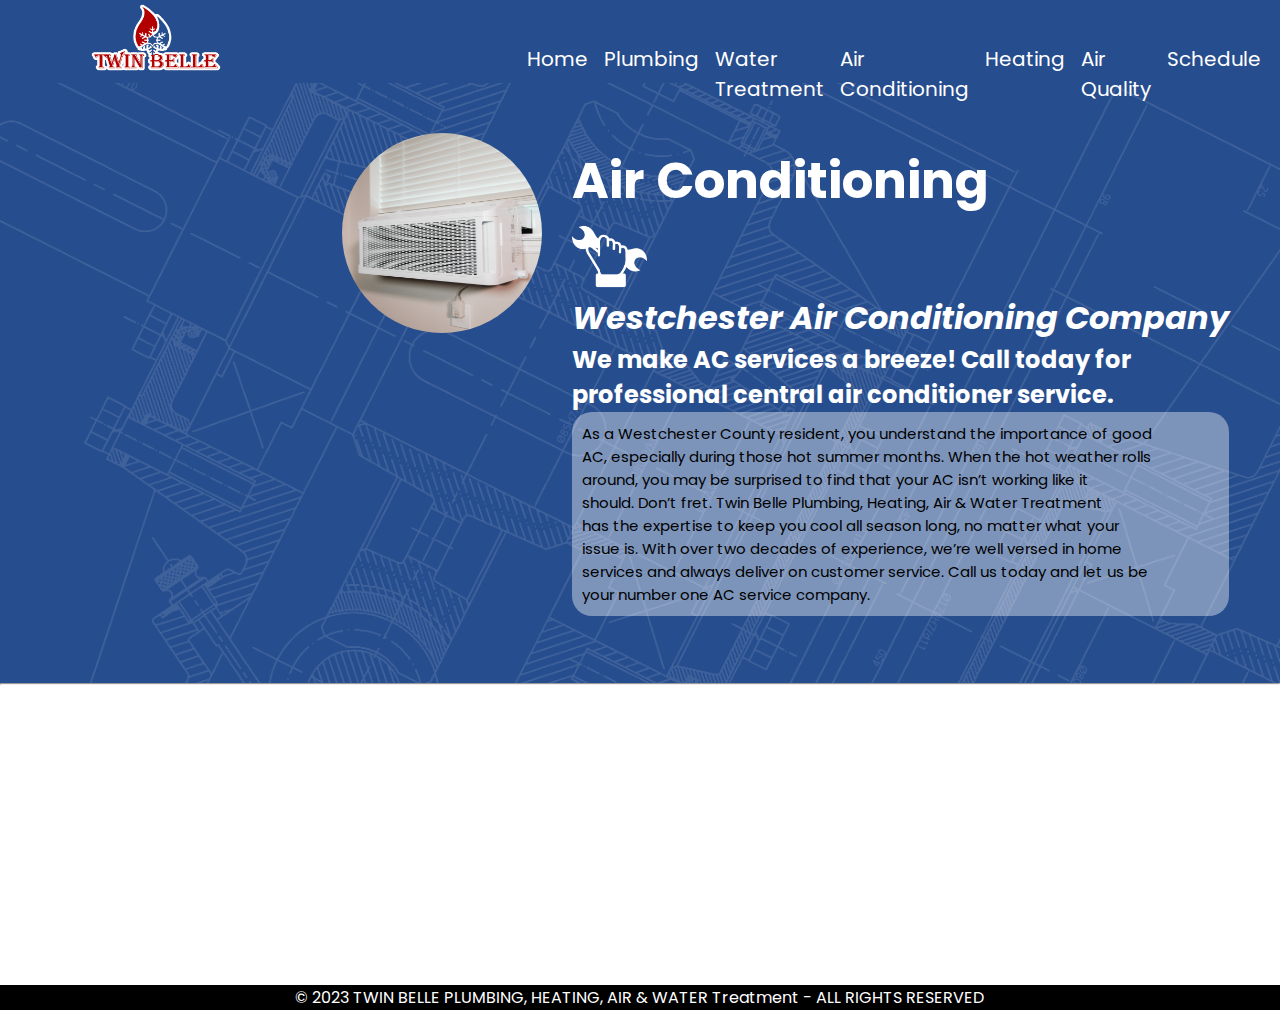
==== ac.html @ fe887743 "Finished Pages, not Schedule" ====
<!DOCTYPE html>
<html lang="en">
<head>
    <meta charset="UTF-8">
    <meta name="viewport" content="width=device-width, initial-scale=1.0">
    <link rel="icon" type="image/png" href="pics/logotb.png">
    <link href="https://fonts.googleapis.com/css2?family=Poppins:wght@700&display=swap" rel="stylesheet">
    <link href="https://fonts.googleapis.com/css2?family=Poppins&display=swap" rel="stylesheet">
    <link rel="stylesheet" href="plumbing.css">
    <title>Twin Belle! Plumbing & HVAC</title>
</head>
<body>

        <!-- NAVIGATION BAR & LOGO -->
    <header class="nav">
            <!-- FULL NAV FLEXBOX -->
            <a href="tb"><img class="logo" src="pics/logotbw.png" alt="Twin Belle Logo"></a>
        <nav class="navlinks">
            <!-- LINKS ONLY FLEXBOX -->
            <a href="index.html">Home</a>
            <a href="plumbing.html">Plumbing</a>
            <a href="water.html">Water Treatment</a>
            <a href="ac.html">Air Conditioning</a>
            <a href="heat.html">Heating</a>
            <a href="aq.html">Air Quality</a>
            <a href="schedule.html">Schedule</a>  
        </nav>
    </header>

    <span class="psection1">
        <span class="imgplumb">
        <span class="rightstuff">
            <img class="image1" src="pics/ac.jpg" alt="Plumbing" width="200" height="200">
        </span>
        <span class="words">
            <h1 class="plumbing">Air Conditioning</h1>
            <img class="repairicon" src="pics/repairing-icon.png" alt="Repairing Icon" width="75" height="75">
            <h1 class="westplum">Westchester Air Conditioning Company</h1>
            <h2 class="dontlet">We make AC services a breeze! Call today for <br>
                professional central air conditioner service.</h2>
            <p class="sec1p">
                As a Westchester County resident, you understand the importance of good <br>
                AC, especially during those hot summer months. When the hot weather rolls <br>
                around, you may be surprised to find that your AC isn’t working like it <br>
                should. Don’t fret. Twin Belle Plumbing, Heating, Air & Water Treatment <br>
                has the expertise to keep you cool all season long, no matter what your <br>
                issue is. With over two decades of experience, we’re well versed in home <br>
                services and always deliver on customer service. Call us today and let us be <br>
                your number one AC service company.
            </p>
        </span>
    </span>
    </span>
    <hr class="linebreak">
    <span class="psection2">

    </span>

    <footer>
        © 2023 TWIN BELLE PLUMBING, HEATING, AIR & WATER Treatment - ALL RIGHTS RESERVED
    </footer>

</body>
</html>
---- plumbing.css ----
*{
    margin: 0;
    padding: 0;
  }
  
  body{
    display: flex;
    flex-direction: column;
    font-family: Poppins, sans-serif;
    background-color: #264d8d;
  }
  
  /* ************************************************* */
  /* TOP NAVIGATION BAR */
  .logo{
    width:130px;
    height:75px;
    /* border: solid black; */
    padding-left: 60%;
  }
  
  .nav{
    width: 98%;
    height: 75px;
    margin: 0 auto;
    /* border: solid black; */
    display: flex;
    align-content: left;
    padding-bottom: 8px;
  }
  
  .navlinks{
    width: 88%;
    height: 75px;
    padding-left: 30%;
    margin: 0 auto;
    /* border: solid black; */
    display: flex;
    align-items: flex-end;
    justify-content: space-around;
  }
  
  .navlinks a{
    height: 38%;
    display: flex;
    background-color: rgba(0, 0, 0, 0);
    padding: 3px 8px;
    color: rgb(255, 255, 255);
    /* border: solid black; */
    font-size: 20px;
    font-family: Poppins, sans-serif;
    border-radius: 10px;
    text-decoration: none;
    transition: all .2s;
  }
  
  .navlinks a:hover{
    background-color: rgba(255, 255, 255, 0.6);
    box-shadow: 0 0.5em 0.5em -0.4em rgba(205, 205, 205, 0.8);
    transform: translateY(-0.25em);
    cursor: pointer;
  }
  /* ************************************************* */

  /* ************************************************* */
  /* PLUMBING SECTION 1 */
.psection1{
    display: flex;
    width: 100%;
    height: 600px;
    /* border: solid black; */
    justify-content: flex-start;
    background-image: url("pics/bpw.png");
    background-size: cover;
  }

  .words{
    display: flex;
    flex-direction: column;
    /* border: solid black; */
    justify-content: top;
    align-items: left;
    padding-top: 60px;
  }

  .westplum{
    color: #ffffff;
    font-style: italic;
  }
  .dontlet{
    color: #ffffff;
  }

  .plumbing{
    font-weight: 700;
    font-size: 50px;
    color: white;
  }

  .sec1p{
    padding: 10px;
    font-size: 15px;
    background-color: rgba(255, 255, 255, 0.4);
    border-radius: 20px;
  }

  .image1{
    border-radius: 50%;
    margin-top: 50px;
    margin-bottom: 150px;
    margin-left: 150px;
    margin-right: 30px;
  }

  .imgplumb{
    display: flex;
    justify-content: center;
    padding-left: 15%;
  }

  .im:hover{
    transform: translateY(-0.25em);
  }
  .plumbing:hover{
    transform: translateY(-0.25em);
  }
  .repairicon:hover{
    transform: translateY(-0.25em);
  }


  .psection2{
    background-color: white;
    width: 100%;
    height: 300px;
  }



  footer{
    display: flex;
    justify-content: center;
    color: white;
    background-color: black;
  }
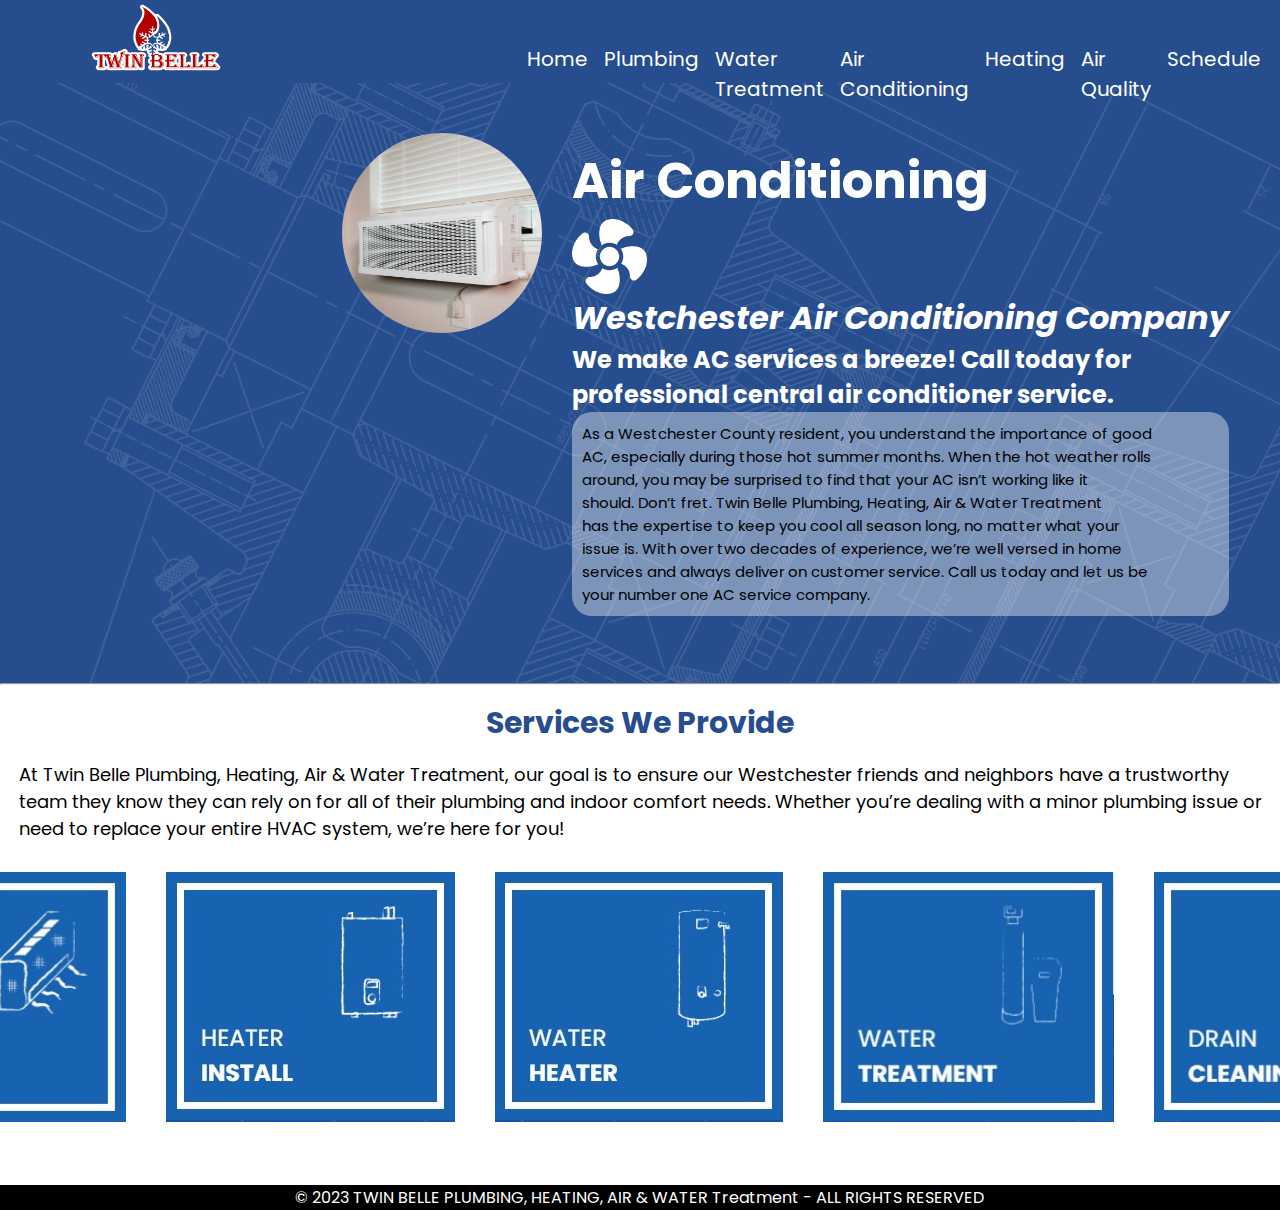
==== commit 791db9d3: "Done" ====
--- a/ac.html
+++ b/ac.html
@@ -34,7 +34,7 @@
         </span>
         <span class="words">
             <h1 class="plumbing">Air Conditioning</h1>
-            <img class="repairicon" src="pics/repairing-icon.png" alt="Repairing Icon" width="75" height="75">
+            <img class="repairicon" src="pics/acfan.png" alt="Repairing Icon" width="75" height="75">
             <h1 class="westplum">Westchester Air Conditioning Company</h1>
             <h2 class="dontlet">We make AC services a breeze! Call today for <br>
                 professional central air conditioner service.</h2>
@@ -53,7 +53,19 @@
     </span>
     <hr class="linebreak">
     <span class="psection2">
-
+        <h2 class="services">Services We Provide</h2>
+        <p class="sec2p">
+            At Twin Belle Plumbing, Heating, Air & Water Treatment, our goal is to ensure our Westchester friends and neighbors have a trustworthy <br>
+            team they know they can rely on for all of their plumbing and indoor comfort needs. Whether you’re dealing with a minor plumbing issue or <br>
+            need to replace your entire HVAC system, we’re here for you!
+        </p>
+        <span class="imagesOffer">
+        <img class="offered" src="pics/ac1.jpg" alt="">
+        <img class="offered" src="pics/heat1.jpg" alt="">
+        <img class="offered" src="pics/water1.jpg" alt="">
+        <img class="offered" src="pics/water2.jpg" alt="">
+        <img class="offered" src="pics/drain1.jpg" alt="">
+    </span>
     </span>
 
     <footer>
--- a/plumbing.css
+++ b/plumbing.css
@@ -132,10 +132,34 @@
   .psection2{
     background-color: white;
     width: 100%;
-    height: 300px;
+    height: 500px;
+    display: flex;
+    flex-direction: column;
+  }
+  .services, .sec2p{
+    display: flex;
+    flex-direction: column;
+    align-items: center;
+  }
+  .services{
+    font-size: 30px;
+    padding: 15px;
+    color: #264d8d;
+  }
+  .sec2p{
+    font-size: 18px;
+    padding-bottom: 10px;
   }
 
+  .imagesOffer{
+    display: flex;
+    flex-direction: row;
+    justify-content: center;
+  }
 
+  .offered{
+    padding: 20px;
+  }
 
   footer{
     display: flex;
